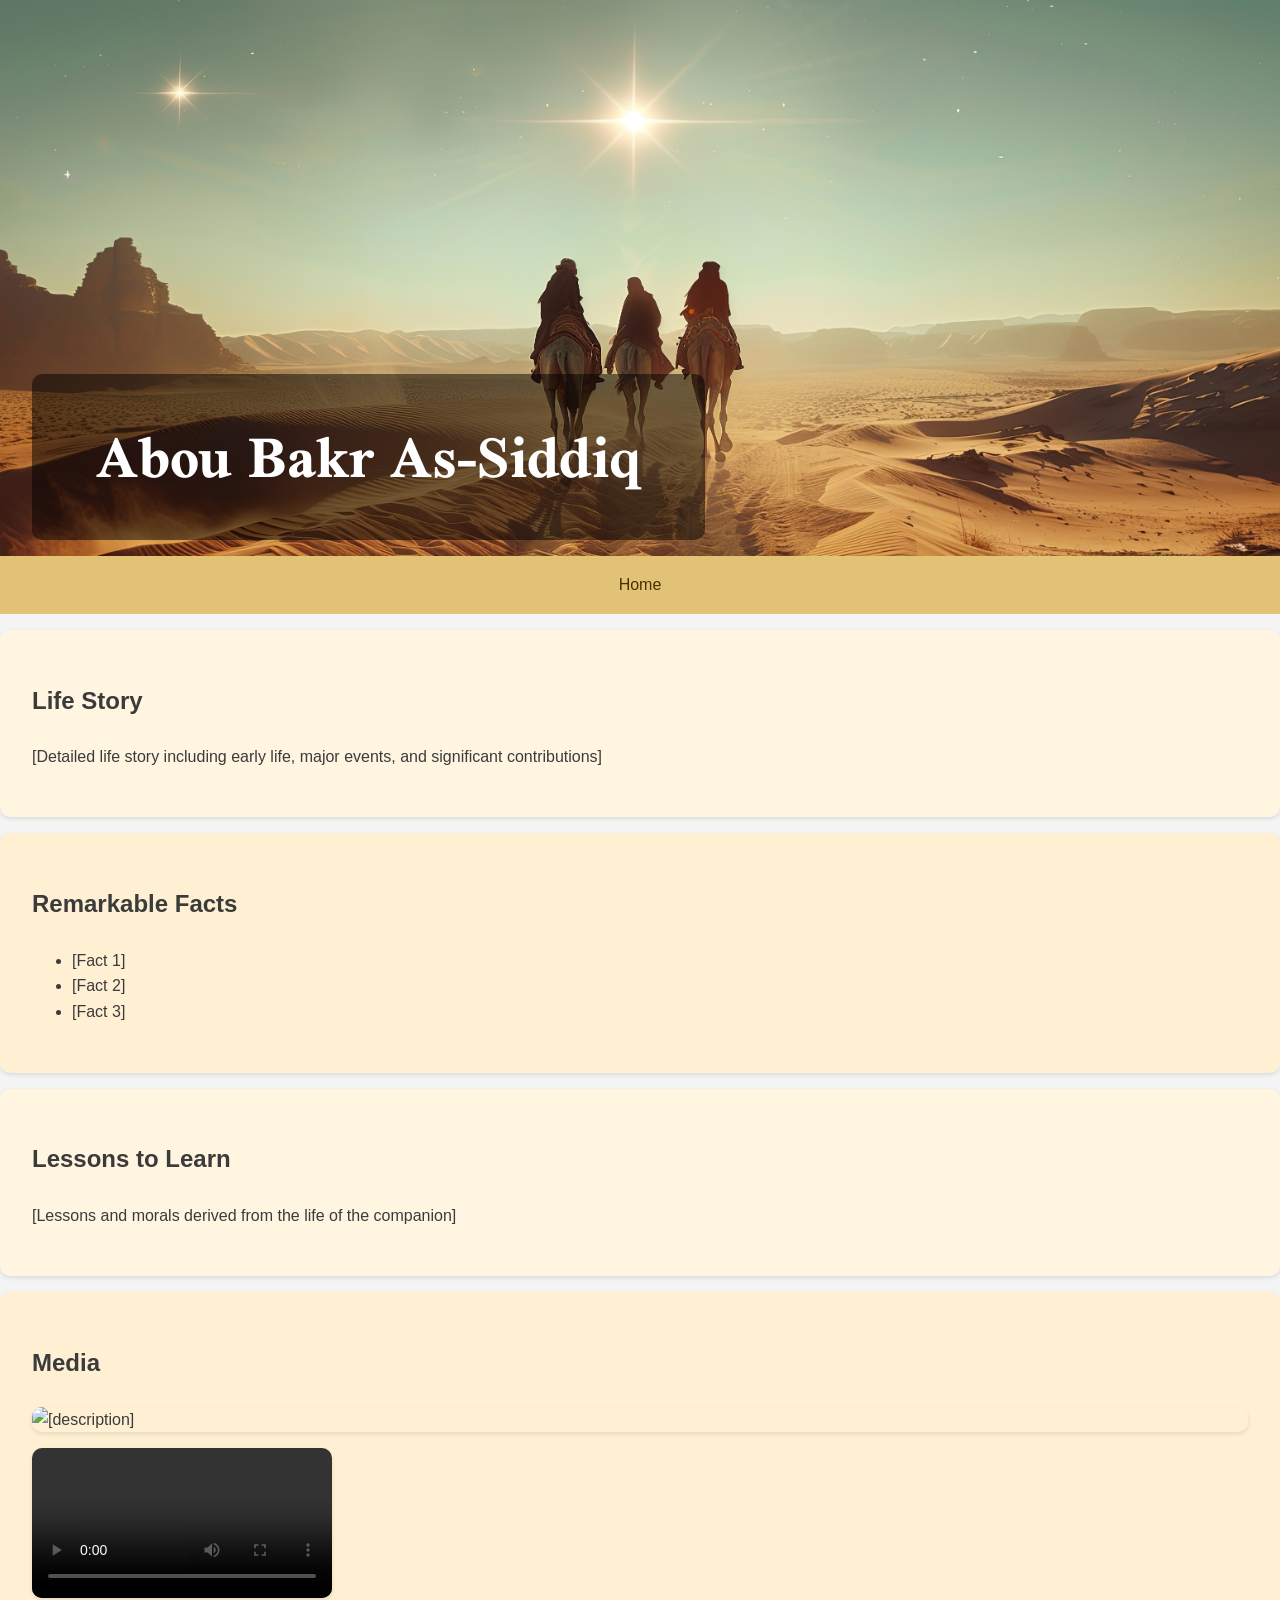
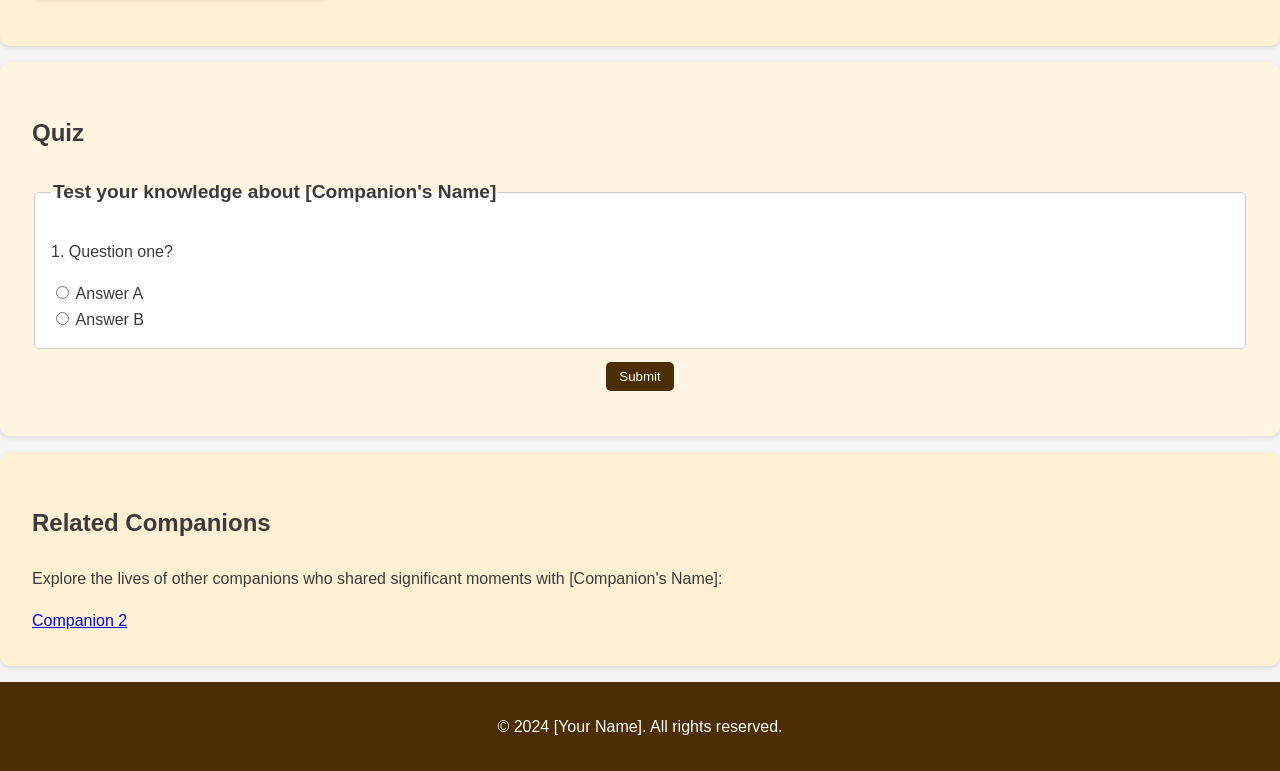
==== index.html @ d64ea5b3 "Rename companion-template.html to index.html" ====
<!DOCTYPE html>
<html lang="en">
<head>
    <meta charset="UTF-8">
    <meta name="viewport" content="width=device-width, initial-scale=1.0">
    <title>Life of Companion: [Companion's Name]</title>
    <link rel="stylesheet" href="styles.css">
</head>
<body>
    <header>
        <div class="hero">
            <h1>Abou Bakr As-Siddiq</h1>
        </div>
        <nav>
            <a href="index.html">Home</a>
            <!-- Add more navigation links as needed -->
        </nav>
    </header>
    <main>
        <section id="life-story" class="section">
            <h2>Life Story</h2>
            <div class="content">
                <p>[Detailed life story including early life, major events, and significant contributions]</p>
            </div>
        </section>
        <section id="remarkable-facts" class="section">
            <h2>Remarkable Facts</h2>
            <div class="content">
                <ul>
                    <li>[Fact 1]</li>
                    <li>[Fact 2]</li>
                    <li>[Fact 3]</li>
                    <!-- Add more facts as needed -->
                </ul>
            </div>
        </section>
        <section id="lessons" class="section">
            <h2>Lessons to Learn</h2>
            <div class="content">
                <p>[Lessons and morals derived from the life of the companion]</p>
            </div>
        </section>
        <section id="media" class="section">
            <h2>Media</h2>
            <div class="content">
                <img src="[image-url]" alt="[description]" class="media-img">
                <video controls class="media-video">
                    <source src="[video-url]" type="video/mp4">
                    Your browser does not support the video tag.
                </video>
            </div>
        </section>
        <section id="quiz" class="section">
            <h2>Quiz</h2>
            <div class="content">
                <form id="quiz-form">
                    <!-- Quiz questions -->
                    <fieldset>
                        <legend>Test your knowledge about [Companion's Name]</legend>
                        <p>1. Question one?</p>
                        <label><input type="radio" name="q1" value="a"> Answer A</label><br>
                        <label><input type="radio" name="q1" value="b"> Answer B</label><br>
                        <!-- Add more questions as needed -->
                    </fieldset>
                    <button type="submit">Submit</button>
                </form>
            </div>
        </section>
        <section id="related-companions" class="section">
            <h2>Related Companions</h2>
            <div class="content">
                <p>Explore the lives of other companions who shared significant moments with [Companion's Name]:</p>
                <a href="[companion2.html]">Companion 2</a><br>
                <!-- Add more links as needed -->
            </div>
        </section>
    </main>
    <footer>
        <p>&copy; 2024 [Your Name]. All rights reserved.</p>
    </footer>
    <script src="scripts.js"></script>
</body>
</html>
---- styles.css ----
/* styles.css */
@import url('https://fonts.googleapis.com/css2?family=Scheherazade+New:wght@700&display=swap');

body {
    font-family: 'Arial', sans-serif;
    line-height: 1.6;
    margin: 0;
    padding: 0;
    background: #f4f4f4;
    color: #333;
}

header {
    position: relative;
    color: white;
}

.hero {
    background: url('hero-image.jpg') no-repeat center center/cover;
    height: 60vh;
    display: flex;
    align-items: flex-end; /* Align items to the bottom */
    padding-left: 2em;
    padding-bottom: 1em;
    position: relative;
}

.hero h1 {
    font-size: 4em;
    font-family: 'Scheherazade New', serif; /* Font with a desert and nomad theme */
    background: rgba(0, 0, 0, 0.5);
    padding: 0.5em 1em;
    border-radius: 10px;
    color: #fff;
    margin: 0;
    text-align: left;
}

nav {
    background: #e2c275; /* Warm sandy tone for the navigation bar */
    padding: 1em 0;
    text-align: center;
}

nav a {
    color: #4b2e05; /* Complementary dark brown color for navigation links */
    text-decoration: none;
    padding: 0 1em;
    transition: color 0.3s;
}

nav a:hover {
    color: #c97b00; /* Slightly lighter brown for hover effect */
}

.section {
    padding: 2em 2em; /* Reduced padding for sections */
    background: #fff5e1; /* Light sand color for sections */
    margin: 1em 0; /* Reduced margin between sections */
    border-radius: 10px;
    box-shadow: 0 2px 4px rgba(0, 0, 0, 0.1);
    transition: background 0.5s ease-in-out;
}

.section:nth-child(even) {
    background: #fff0d4; /* Slightly darker sand color for alternating sections */
}

.section h2 {
    text-align: left; /* Left-aligned text for headings */
    margin-bottom: 1em;
    color: #3b3b3b; /* Darker text color for headings */
}

.content {
    margin: 0 auto;
    text-align: left; /* Left-aligned text for content */
    color: #3b3b3b; /* Darker text color for content */
}

.media-img, .media-video {
    display: block;
    margin: 1em 0; /* Reduced margin for media elements */
    max-width: 100%;
    border-radius: 10px;
    box-shadow: 0 2px 4px rgba(0, 0, 0, 0.1);
    transition: transform 0.5s ease-in-out;
}

.media-img:hover, .media-video:hover {
    transform: scale(1.05);
}

footer {
    background: #4b2e05; /* Dark brown for the footer */
    color: #fff;
    text-align: center;
    padding: 1em 0;
    position: relative;
    bottom: 0;
    width: 100%;
}

button {
    display: block;
    background: #4b2e05; /* Dark brown for buttons */
    color: #fff;
    padding: 0.5em 1em;
    margin: 1em auto;
    border: none;
    border-radius: 5px;
    cursor: pointer;
    transition: background 0.3s;
}

button:hover {
    background: #c97b00; /* Lighter brown for hover effect */
}

fieldset {
    border: 1px solid #ccc;
    padding: 1em;
    border-radius: 5px;
    background: #fff; /* White background for form fieldset */
}

legend {
    font-size: 1.2em;
    font-weight: bold;
    color: #3b3b3b; /* Darker text color for legend */
}
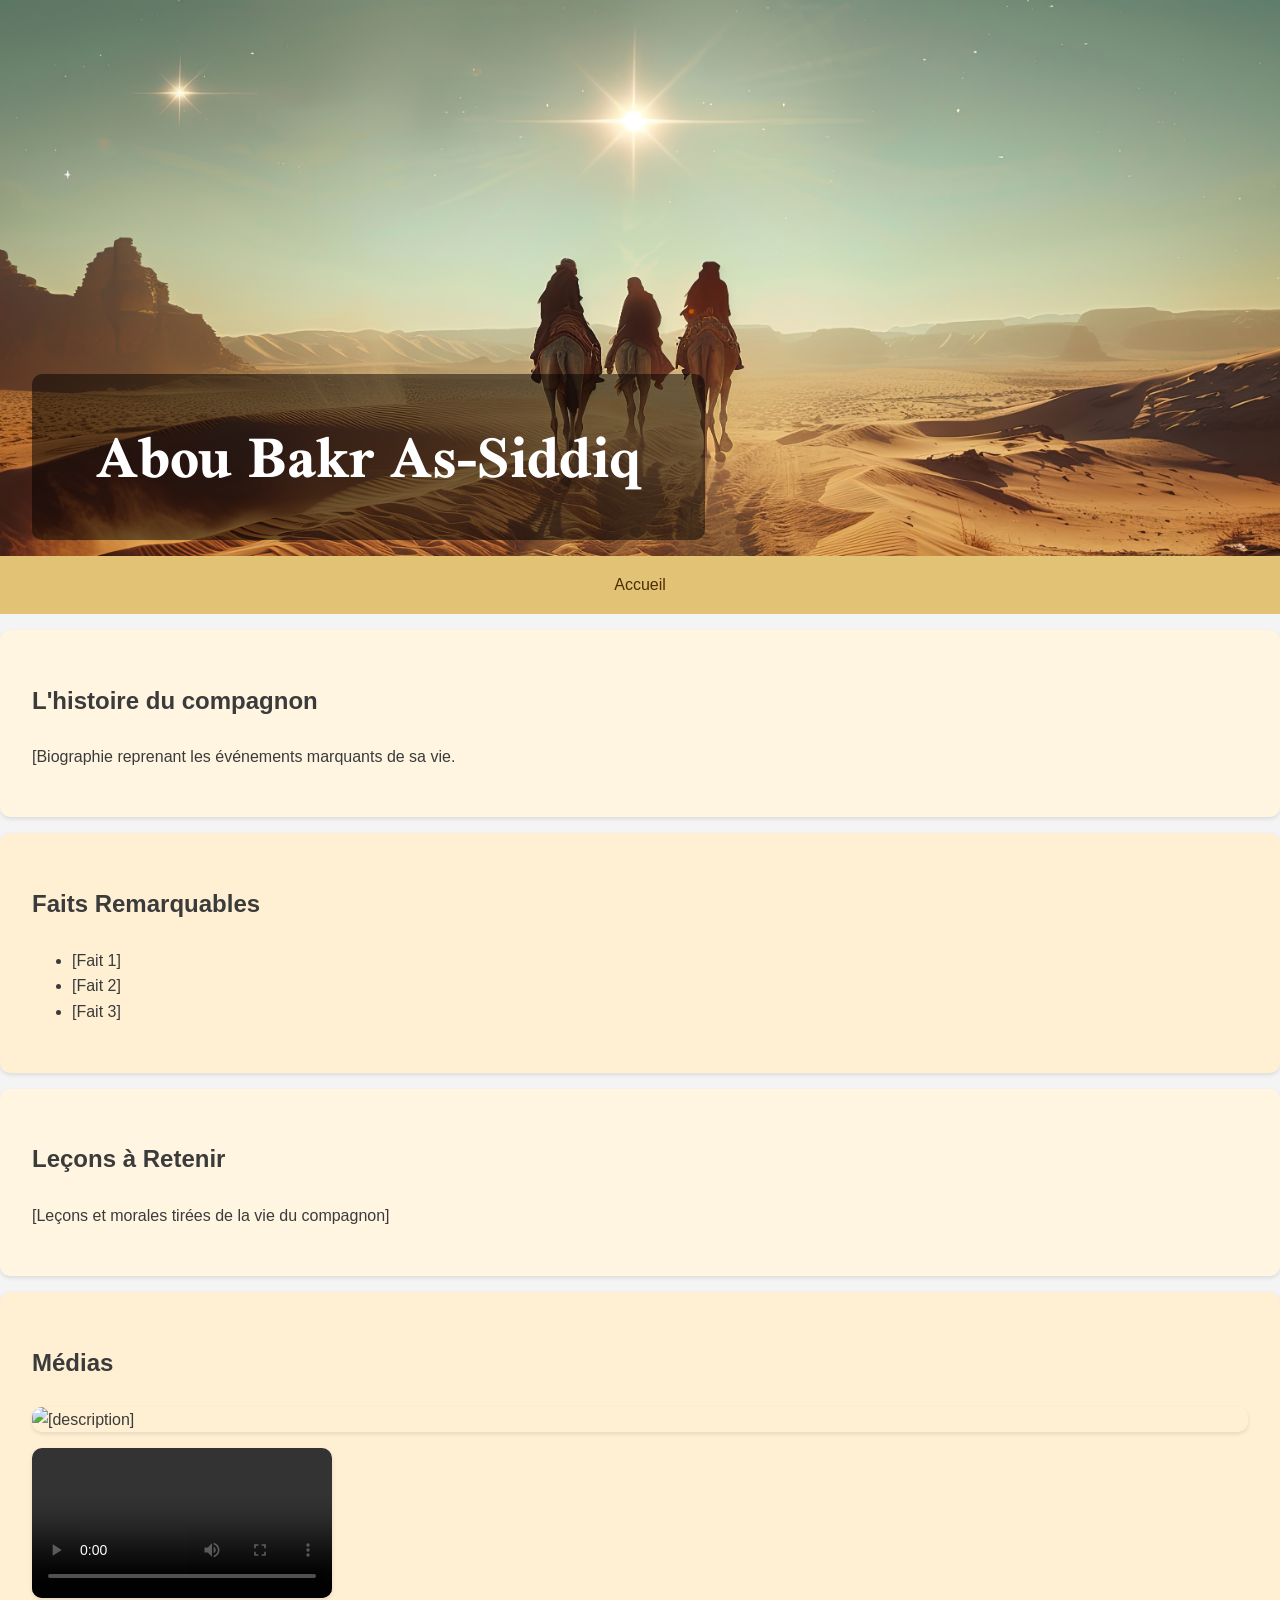
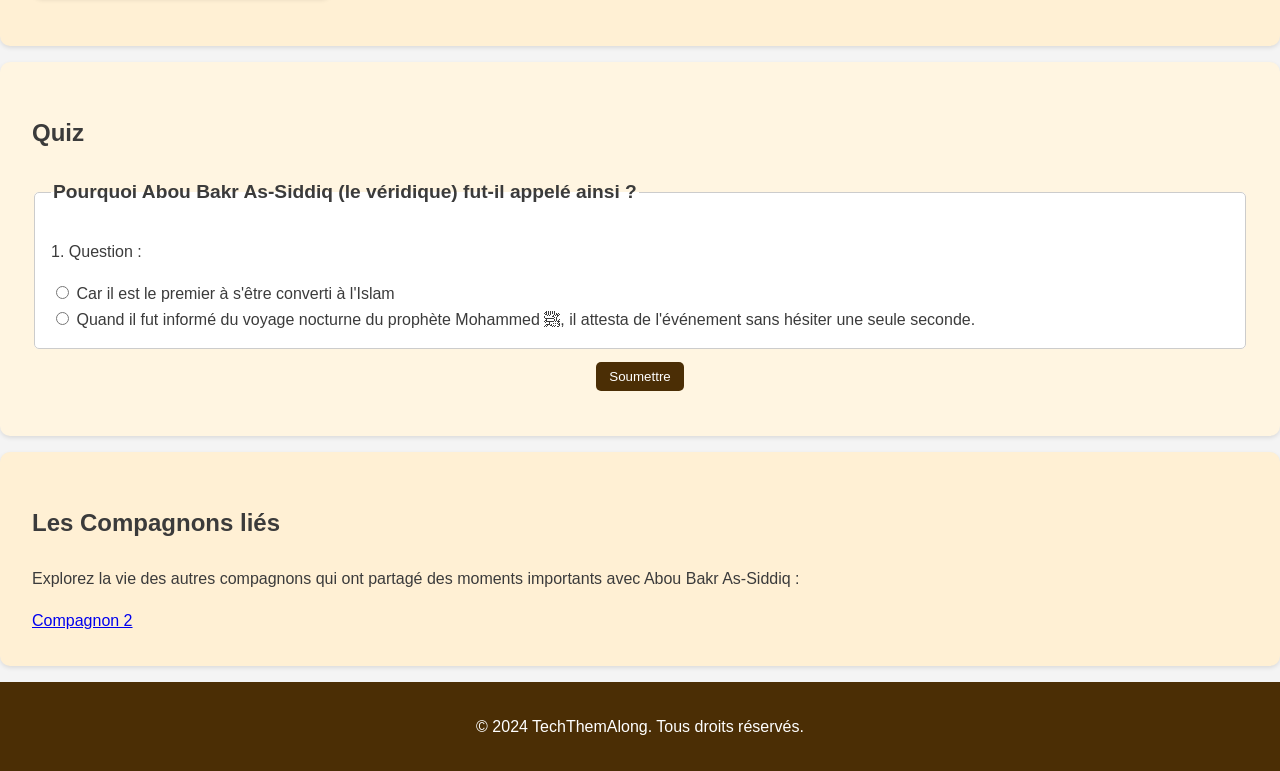
==== commit 317bf424: "Update index.html" ====
--- a/index.html
+++ b/index.html
@@ -1,9 +1,9 @@
 <!DOCTYPE html>
-<html lang="en">
+<html lang="fr">
 <head>
     <meta charset="UTF-8">
     <meta name="viewport" content="width=device-width, initial-scale=1.0">
-    <title>Life of Companion: [Companion's Name]</title>
+    <title>Vie du Compagnon : Abou Bakr As-Siddiq</title>
     <link rel="stylesheet" href="styles.css">
 </head>
 <body>
@@ -12,41 +12,41 @@
             <h1>Abou Bakr As-Siddiq</h1>
         </div>
         <nav>
-            <a href="index.html">Home</a>
-            <!-- Add more navigation links as needed -->
+            <a href="index.html">Accueil</a>
+            <!-- Ajoutez plus de liens de navigation si nécessaire -->
         </nav>
     </header>
     <main>
         <section id="life-story" class="section">
-            <h2>Life Story</h2>
+            <h2>L'histoire du compagnon</h2>
             <div class="content">
-                <p>[Detailed life story including early life, major events, and significant contributions]</p>
+                <p>[Biographie reprenant les événements marquants de sa vie.</p>
             </div>
         </section>
         <section id="remarkable-facts" class="section">
-            <h2>Remarkable Facts</h2>
+            <h2>Faits Remarquables</h2>
             <div class="content">
                 <ul>
-                    <li>[Fact 1]</li>
-                    <li>[Fact 2]</li>
-                    <li>[Fact 3]</li>
-                    <!-- Add more facts as needed -->
+                    <li>[Fait 1]</li>
+                    <li>[Fait 2]</li>
+                    <li>[Fait 3]</li>
+                    <!-- Ajoutez plus de faits si nécessaire -->
                 </ul>
             </div>
         </section>
         <section id="lessons" class="section">
-            <h2>Lessons to Learn</h2>
+            <h2>Leçons à Retenir</h2>
             <div class="content">
-                <p>[Lessons and morals derived from the life of the companion]</p>
+                <p>[Leçons et morales tirées de la vie du compagnon]</p>
             </div>
         </section>
         <section id="media" class="section">
-            <h2>Media</h2>
+            <h2>Médias</h2>
             <div class="content">
                 <img src="[image-url]" alt="[description]" class="media-img">
                 <video controls class="media-video">
                     <source src="[video-url]" type="video/mp4">
-                    Your browser does not support the video tag.
+                    Votre navigateur ne supporte pas la balise vidéo.
                 </video>
             </div>
         </section>
@@ -54,29 +54,29 @@
             <h2>Quiz</h2>
             <div class="content">
                 <form id="quiz-form">
-                    <!-- Quiz questions -->
+                    <!-- Questions du quiz -->
                     <fieldset>
-                        <legend>Test your knowledge about [Companion's Name]</legend>
-                        <p>1. Question one?</p>
-                        <label><input type="radio" name="q1" value="a"> Answer A</label><br>
-                        <label><input type="radio" name="q1" value="b"> Answer B</label><br>
-                        <!-- Add more questions as needed -->
+                        <legend>Pourquoi Abou Bakr As-Siddiq (le véridique) fut-il appelé ainsi ?</legend>
+                        <p>1. Question :</p>
+                        <label><input type="radio" name="q1" value="a"> Car il est le premier à s'être converti à l'Islam</label><br>
+                        <label><input type="radio" name="q1" value="b"> Quand il fut informé du voyage nocturne du prophète Mohammed ﷺ, il attesta de l'événement sans hésiter une seule seconde.</label><br>
+                        <!-- Ajoutez plus de questions si nécessaire -->
                     </fieldset>
-                    <button type="submit">Submit</button>
+                    <button type="submit">Soumettre</button>
                 </form>
             </div>
         </section>
         <section id="related-companions" class="section">
-            <h2>Related Companions</h2>
+            <h2>Les Compagnons liés</h2>
             <div class="content">
-                <p>Explore the lives of other companions who shared significant moments with [Companion's Name]:</p>
-                <a href="[companion2.html]">Companion 2</a><br>
-                <!-- Add more links as needed -->
+                <p>Explorez la vie des autres compagnons qui ont partagé des moments importants avec Abou Bakr As-Siddiq :</p>
+                <a href="[companion2.html]">Compagnon 2</a><br>
+                <!-- Ajoutez plus de liens si nécessaire -->
             </div>
         </section>
     </main>
     <footer>
-        <p>&copy; 2024 [Your Name]. All rights reserved.</p>
+        <p>&copy; 2024 TechThemAlong. Tous droits réservés.</p>
     </footer>
     <script src="scripts.js"></script>
 </body>
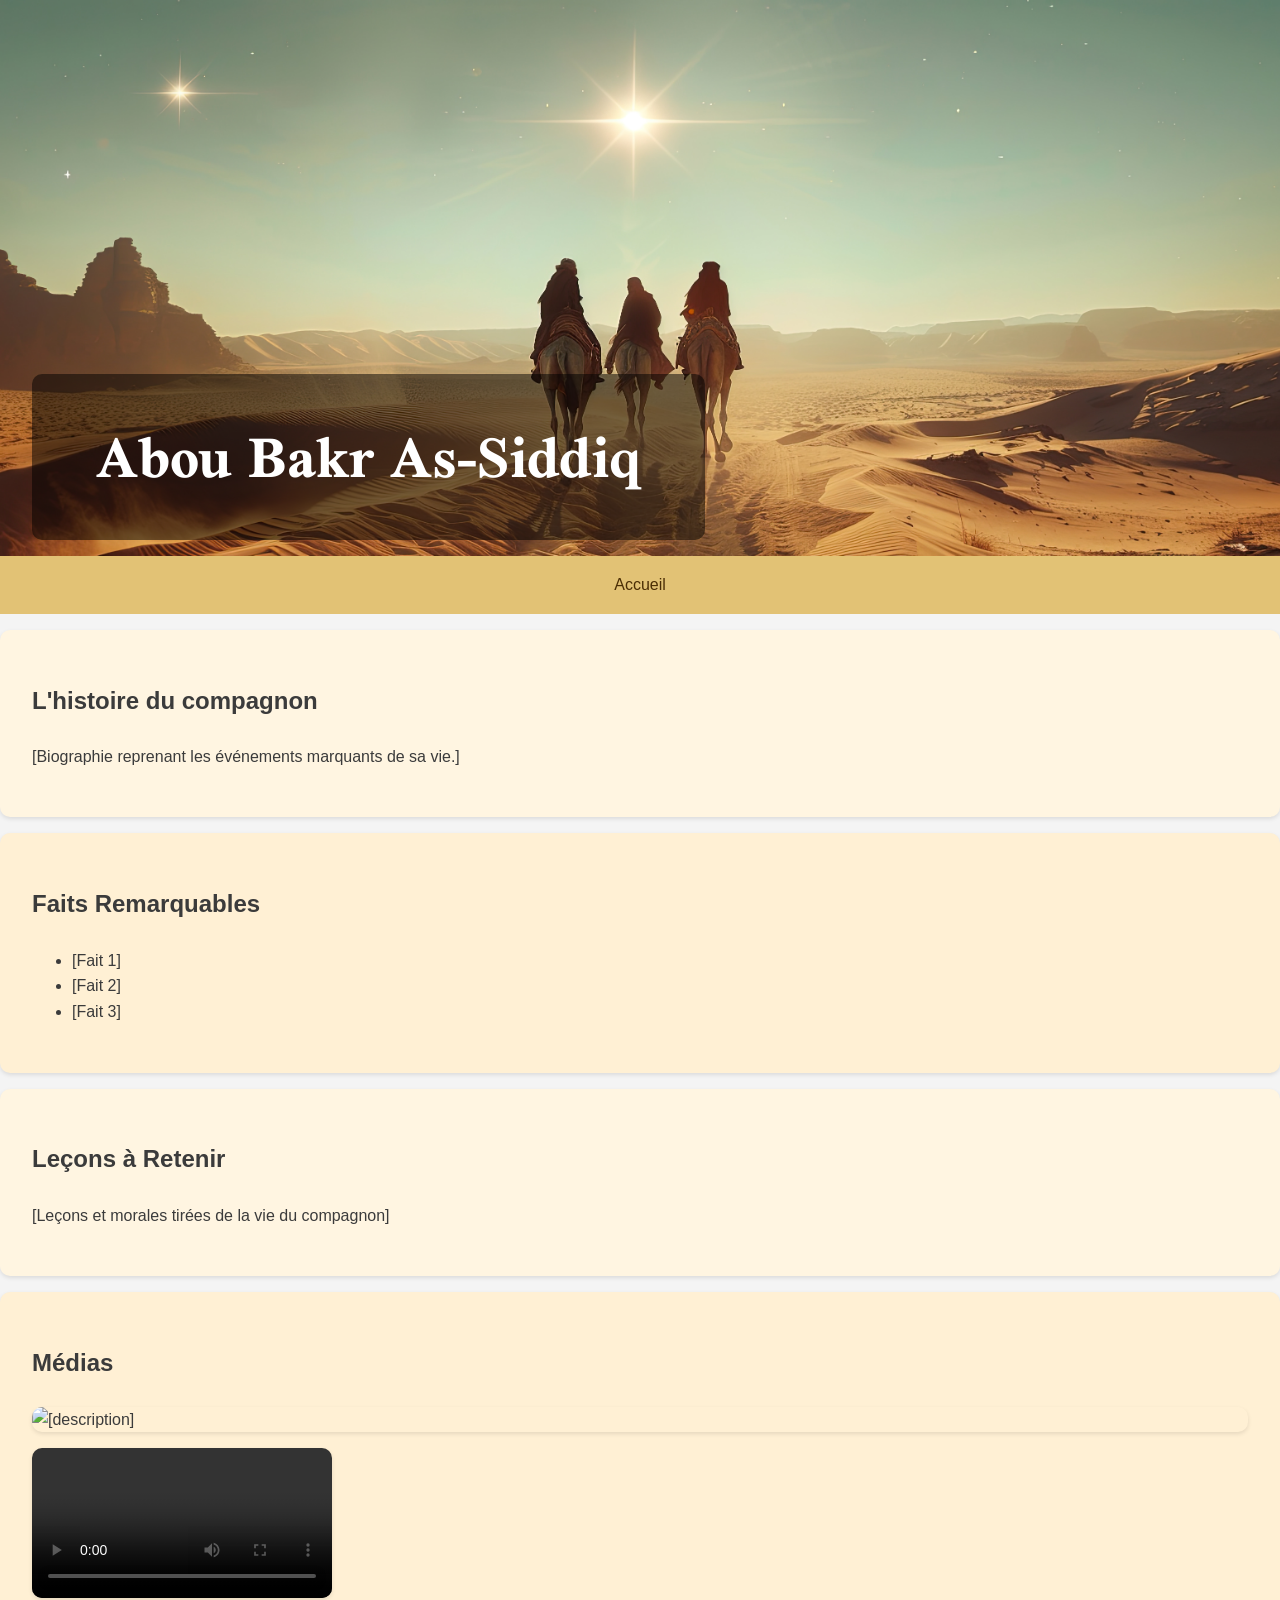
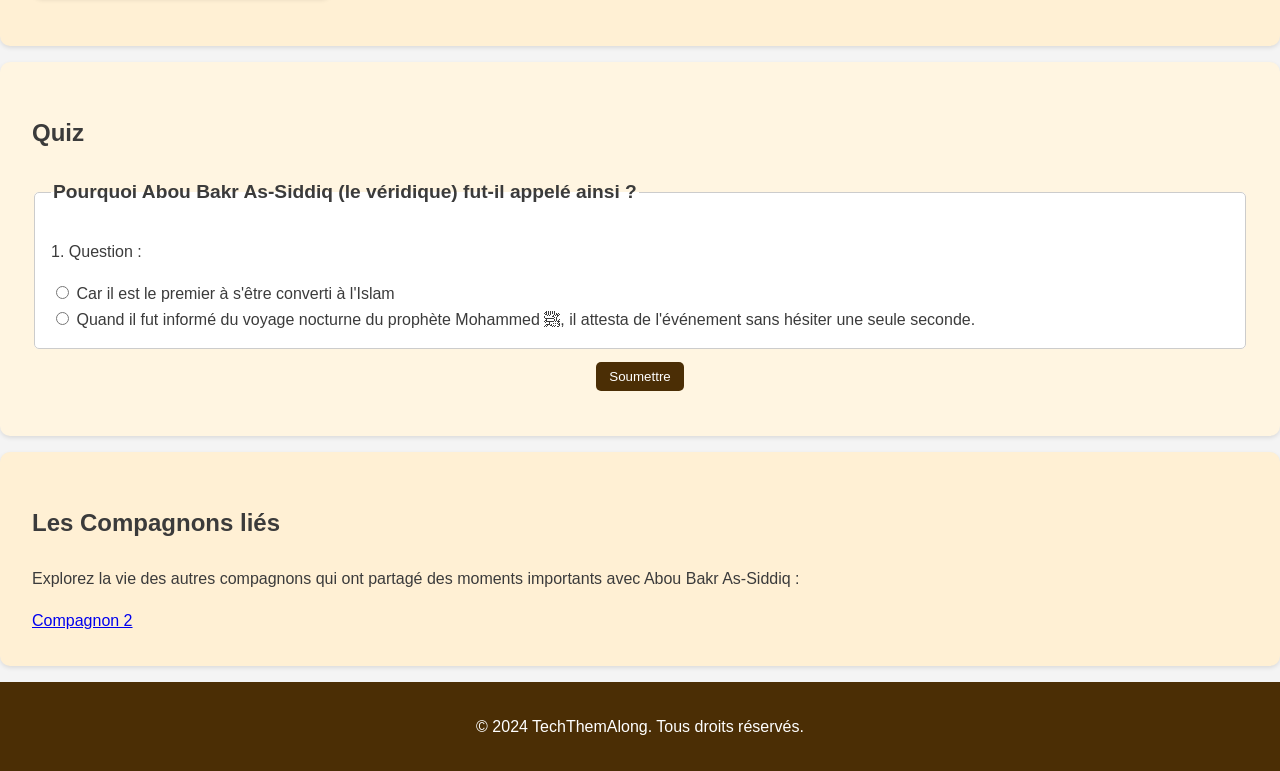
==== commit d4f20b92: "Update index.html" ====
--- a/index.html
+++ b/index.html
@@ -20,7 +20,7 @@
         <section id="life-story" class="section">
             <h2>L'histoire du compagnon</h2>
             <div class="content">
-                <p>[Biographie reprenant les événements marquants de sa vie.</p>
+                <p>[Biographie reprenant les événements marquants de sa vie.]</p>
             </div>
         </section>
         <section id="remarkable-facts" class="section">
